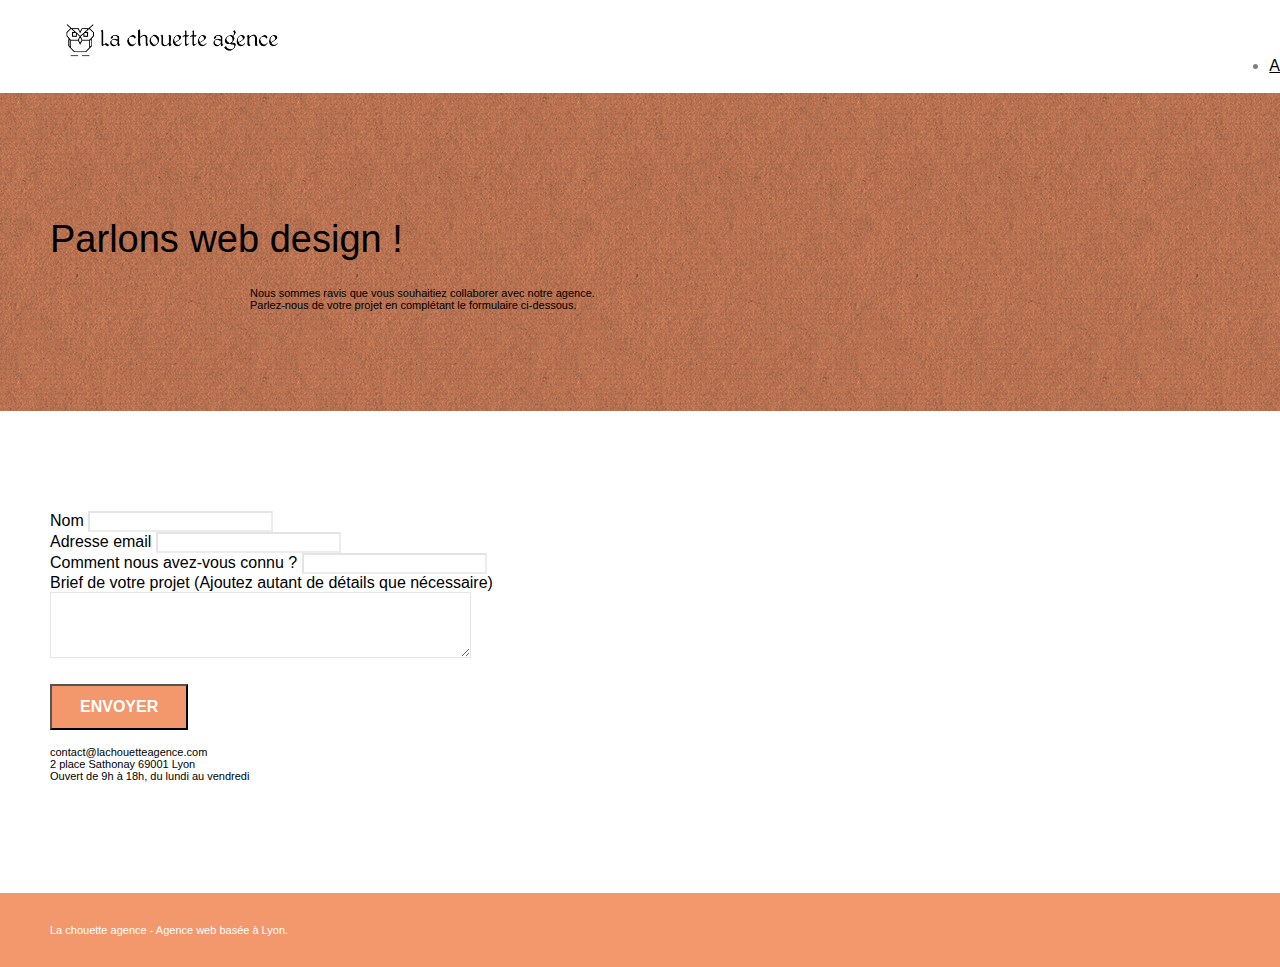
==== contact.html @ 60c96ae2 "modification for seo and accessibility" ====
<!doctype html>
<html lang="fr">
<head>
    <meta charset="utf-8">
    <meta name="keywords" content="agence web, agence web lyon, web design lyon, stratégie web">
    <meta name="description" content="La chouette agence est une agence de web design qui aide les entreprises à devenir attractives et visibles sur Internet. Plutôt que de suggérer des designs à la mode, nous travaillerons avec vous pour comprendre vos objectifs commerciaux afin de vous proposer le meilleur design possible.">
    <meta name="viewport" content="width=device-width, initial-scale=1, viewport-fit=cover">
    <link rel="shortcut icon" type="image/png" href="favicon.jpg">
	<link rel="stylesheet" type="text/css" href="./css/bootstrap.min.css">
	<link rel="stylesheet" type="text/css" href="style.css">
	<link rel="stylesheet" type="text/css" href="./css/font-awesome.min.css">
	<link rel="stylesheet" type="text/css" href="./css/et-line.min.css">	
    <title>Contact</title>   
<!-- Analytics -->
<script async src="https://www.googletagmanager.com/gtag/js?id=G-8RFT87WLG8"></script>
<script>
  window.dataLayer = window.dataLayer || [];
  function gtag(){dataLayer.push(arguments);}
  gtag('js', new Date());

  gtag('config', 'G-8RFT87WLG8');
</script>
<!-- Analytics END -->   
</head>
<body>
<!-- Principal conteneur -->
<main class="page-container">  
<!-- bloc-0 -->
<header class="bloc bgc-white l-bloc " id="bloc-0">
	<div class="container bloc-sm">
		<nav class="navbar row">
			<div class="navbar-header">
				<a class="navbar-brand" href="index.html" title="La Chouette Agence"><img src="img/la-chouette-agence.png" alt="logo la chouette agence retour page acceuil" height="40" /></a>
			</div>
			<div class="collapse navbar-collapse navbar-1 special-dropdown-nav">
				<ul class="site-navigation nav navbar-nav">
					<li>
						<a href="index.html" title="Accueil">Accueil</a>
					</li>
					<li>
						<a href="contact.html" title="Contact">Contact</a>
					</li>
				</ul>
			</div>
		</nav>
	</div>
</header>
<!-- bloc-0 END -->
<!-- bloc-6 -->
<section class="bloc bg-dots-bg bg-repeat bgc-atomic-tangerine d-bloc bloc-bg-texture texture-paper" id="bloc-6">
	<div class="container bloc-lg">
		<div class="row">
			<div class="col-sm-12">
				<h1 class="text-center hero-bloc-text tc-white">
					Parlons web design !
				</h1>
				<p class="text-center mg-lg tc-white tight-width-whitespace">
					Nous sommes ravis que vous souhaitiez collaborer avec notre agence.<br>
					Parlez-nous de votre projet en complétant le formulaire ci-dessous.
				</p>
			</div>
		</div>
	</div>
</section>
<!-- bloc-6 END -->
<!-- bloc-7 -->
<section class="bloc bgc-white l-bloc" id="bloc-7">
	<div class="container bloc-lg">
		<div class="row">
			<div class="col-sm-6">
				<form id="form_1" novalidate success-msg="Your message has been sent." fail-msg="Sorry it seems that our mail server is not responding, Sorry for the inconvenience!">
					<div class="form-group">
						<label>
							Nom
						</label>
						<input id="name" class="form-control" required />
					</div>
					<div class="form-group">
						<label>
							Adresse email
						</label>
						<input id="email" class="form-control" type="email" required />
					</div>
					<div class="form-group">
						<label>
							Comment nous avez-vous connu ?
						</label>
						<input class="form-control" type="email" required id="input_504" />
					</div>
					<div class="form-group">
						<label>
							Brief de votre projet (Ajoutez autant de détails que nécessaire)<br>
						</label><textarea id="message" class="form-control" rows="4" cols="50" required></textarea>
					</div> 
					<button class="bloc-button btn btn-lg btn-block cta-hero btn-atomic-tangerine" type="submit" title="Envoyer">
						Envoyer
					</button>
				</form>
			</div>
			<div class="col-sm-6">
				<p>
					contact@lachouetteagence.com<br>2 place Sathonay 69001 Lyon<br>Ouvert de 9h à 18h, du lundi au vendredi<br>
				</p>
			</div>
		</div>
	</div>
</section>
<!-- bloc-7 END -->
<!-- Footer - bloc-8 -->
<footer class="bloc bgc-atomic-tangerine d-bloc" id="bloc-8">
	<div class="container bloc-sm">
		<div class="row">
			<div class="col-sm-12">
				<p class="text-center white">
					La chouette agence - Agence web basée à Lyon.<br>
				</p>
			</div>
		</div>
	</div>
</footer>
<!-- Footer - bloc-8 END -->
<script src="./js/jquery-2.1.0.min.js"></script>
<script src="./js/bootstrap.min.js"></script>
<script src="./js/blocs.min.js"></script>
<script src="./js/jqBootstrapValidation.js"></script>
<script src="./js/formHandler.js"></script>
</main>
<!-- Principal conteneur END -->
</body>
</html>
---- style.css ----
body {
    margin: 0;
    padding: 0;
    background: #FFF;
    overflow-x: hidden;
    -webkit-font-smoothing: antialiased;
    -moz-osx-font-smoothing: grayscale;
}

a,
button {
    transition: all .3s ease-in-out;
    outline: none!important;
}

a:hover {
    cursor: pointer;
}

#page-loading-blocs-notifaction {
    position: fixed;
    top: 0;
    bottom: 0;
    width: 100%;
    z-index: 100000;
    background: #FFFFFF url("img/pageload-spinner.gif") no-repeat center center;
}

.bloc {
    width: 100%;
    clear: both;
    background: 50% 50% no-repeat;
    padding: 0 50px;
    -webkit-background-size: cover;
    -moz-background-size: cover;
    -o-background-size: cover;
    background-size: cover;
    position: relative;
}

.bloc .container {
    padding-left: 0;
    padding-right: 0;
}

.bloc-lg {
    padding: 100px 50px;
}

.bloc-md {
    padding: 50px;
}

.bloc-sm {
    padding: 20px 50px;
}

.bg-center,
.bg-l-edge,
.bg-r-edge,
.bg-t-edge,
.bg-b-edge,
.bg-tl-edge,
.bg-bl-edge,
.bg-tr-edge,
.bg-br-edge,
.bg-repeat {
    -webkit-background-size: auto!important;
    -moz-background-size: auto!important;
    -o-background-size: auto!important;
    background-size: auto!important;
}

.bg-repeat {
    background: repeat;
}

.bg-t-edge {
    background: top no-repeat;
}

.bloc-bg-texture::before {
    content: "";
    background-size: 2px 2px;
    position: absolute;
    top: 0;
    bottom: 0;
    left: 0;
    right: 0;
}

.texture-paper::before {
    background: url("img/texture-paper.png");
    background-size: 280px 280px;
}

.b-parallax {
    background-attachment: fixed;
}

.d-bloc {
    color: rgba(255, 255, 255, .7);
}

.d-bloc button:hover {
    color: rgba(255, 255, 255, .9);
}

.d-bloc .icon-round,
.d-bloc .icon-square,
.d-bloc .icon-rounded,
.d-bloc .icon-semi-rounded-a,
.d-bloc .icon-semi-rounded-b {
    border-color: rgba(255, 255, 255, .9);
}

.d-bloc .divider-h span {
    border-color: rgba(255, 255, 255, .2);
}

.d-bloc .a-btn,
.d-bloc .navbar a,
.d-bloc .navbar-brand,
.d-bloc a .icon-sm,
.d-bloc a .icon-md,
.d-bloc a .icon-lg,
.d-bloc a .icon-xl,
.d-bloc h1 a,
.d-bloc h2 a,
.d-bloc h3 a,
.d-bloc h4 a,
.d-bloc h5 a,
.d-bloc h6 a,
.d-bloc p a {
    color: rgba(255, 255, 255, .6);
}

.d-bloc .a-btn:hover,
.d-bloc .navbar a:hover,
.d-bloc .navbar-brand:hover,
.d-bloc a:hover .icon-sm,
.d-bloc a:hover .icon-md,
.d-bloc a:hover .icon-lg,
.d-bloc a:hover .icon-xl,
.d-bloc h1 a:hover,
.d-bloc h2 a:hover,
.d-bloc h3 a:hover,
.d-bloc h4 a:hover,
.d-bloc h5 a:hover,
.d-bloc h6 a:hover,
.d-bloc p a:hover {
    color: rgba(255, 255, 255, 1);
}

.d-bloc .navbar-toggle .icon-bar {
    background: rgba(255, 255, 255, 1);
}

.d-bloc .btn-wire,
.d-bloc .btn-wire:hover {
    color: rgba(255, 255, 255, 1);
    border-color: rgba(255, 255, 255, 1);
}

.d-bloc .panel {
    color: rgba(0, 0, 0, .5);
}

.d-bloc .panel button:hover {
    color: rgba(0, 0, 0, .7);
}

.d-bloc .panel icon {
    border-color: rgba(0, 0, 0, .7);
}

.d-bloc .panel .divider-h span {
    border-color: rgba(0, 0, 0, .1);
}

.d-bloc .panel .a-btn {
    color: rgba(0, 0, 0, .6);
}

.d-bloc .panel .a-btn:hover {
    color: rgba(0, 0, 0, 1);
}

.d-bloc .panel .btn-wire,
.d-bloc .panel .btn-wire:hover {
    color: rgba(0, 0, 0, .7);
    border-color: rgba(0, 0, 0, .3);
}

.d-bloc .panel,
.l-bloc {
    color: rgba(0, 0, 0, .5);
}

.d-bloc .panel button:hover,
.l-bloc button:hover {
    color: rgba(0, 0, 0, .7);
}

.l-bloc .icon-round,
.l-bloc .icon-square,
.l-bloc .icon-rounded,
.l-bloc .icon-semi-rounded-a,
.l-bloc .icon-semi-rounded-b {
    border-color: rgba(0, 0, 0, .7);
}

.d-bloc .panel .divider-h span,
.l-bloc .divider-h span {
    border-color: rgba(0, 0, 0, .1);
}

.d-bloc .panel .a-btn,
.l-bloc .a-btn,
.l-bloc .navbar a,
.l-bloc .navbar-brand,
.l-bloc a .icon-sm,
.l-bloc a .icon-md,
.l-bloc a .icon-lg,
.l-bloc a .icon-xl,
.l-bloc h1 a,
.l-bloc h2 a,
.l-bloc h3 a,
.l-bloc h4 a,
.l-bloc h5 a,
.l-bloc h6 a,
.l-bloc p a {
    color: black;
}

.d-bloc .panel .a-btn:hover,
.l-bloc .a-btn:hover,
.l-bloc .navbar a:hover,
.l-bloc .navbar-brand:hover,
.l-bloc a:hover .icon-sm,
.l-bloc a:hover .icon-md,
.l-bloc a:hover .icon-lg,
.l-bloc a:hover .icon-xl,
.l-bloc h1 a:hover,
.l-bloc h2 a:hover,
.l-bloc h3 a:hover,
.l-bloc h4 a:hover,
.l-bloc h5 a:hover,
.l-bloc h6 a:hover,
.l-bloc p a:hover {
    color: rgba(0, 0, 0, .6);
    border-bottom: 1px solid black;
}

.l-bloc .navbar-toggle .icon-bar {
    color: rgba(0, 0, 0, .6);
}

.d-bloc .panel .btn-wire,
.d-bloc .panel .btn-wire:hover,
.l-bloc .btn-wire,
.l-bloc .btn-wire:hover {
    color: rgba(0, 0, 0, .7);
    border-color: rgba(0, 0, 0, .3);
}

.voffset {
    margin-top: 30px;
}

.voffset-lg {
    margin-top: 80px;
}

.row-no-gutters {
    margin-right: 0;
    margin-left: 0;
}

.row.row-no-gutters > [class^="col-"],
.row.row-no-gutters > [class*=" col-"] {
    padding-right: 0;
    padding-left: 0;
}

#bloc-1-hero h1 {
    font-size: 32px;
}

.navbar {
    margin-bottom: 0;
    z-index: 1;
}

.navbar-brand {
    height: auto;
    padding: 3px 15px;
    font-size: 25px;
    font-weight: normal;
    font-weight: 600;
    line-height: 44px;
}

.navbar-brand img {
    max-height: 200px;
    margin: 0 5px 0 0;
    display: inline;
}

.navbar-brand img[src$=svg] {
    min-width: 100px;
}

.nav-center .navbar-brand img {
    margin: 0;
}

.navbar .nav {
    padding-top: 2px;
    margin-right: -16px;
    float: right;
    z-index: 1;
}

.nav > li {
    float: left;
    margin-top: 4px;
    font-size: 16px;
}

.navbar-nav .open .dropdown-menu > li > a {
    text-align: inherit;
}

.nav > li a:hover,
.nav > li a:focus {
    background: transparent;
}

.navbar-toggle {
    margin: 10px 10px 0 0;
    border: 0px;
}

.navbar-toggle:hover {
    background: transparent!important;
}

.navbar-toggle .icon-bar {
    background-color: rgba(0, 0, 0, .5);
    width: 26px;
}

.nav-invert .navbar .nav {
    float: left;
}

.nav-invert .navbar-header,
.nav-invert .navbar-brand {
    float: right;
    position: relative;
    z-index: 2;
}

@media (min-width: 768px) {
    .site-navigation {
        position: absolute;
        top: 50%;
        right: 20px;
        transform: translate(0, -50%);
        -webkit-transform: translateY(-50%);
    }
    .nav > li .dropdown-menu a,
    .nav > li .dropdown-menu a:hover {
        color: black;
    }
    .nav-invert .site-navigation {
        left: 0;
        right: 0;
    }
    .nav-center {
        text-align: center;
    }
    .nav-center .navbar-header {
        width: 100%;
    }
    .nav-center .navbar-header,
    .nav-center .navbar-brand,
    .nav-center .nav > li {
        float: none;
        display: inline-block;
    }
    .nav-center .site-navigation {
        position: relative;
        width: 100%;
        right: 0;
        margin-right: 0px;
        margin-top: 20px;
    }
    .nav-center.mini-nav .navbar-toggle {
        float: none;
        margin: 10px auto 0;
    }
}

.nav > li > .dropdown a {
    background: none!important;
    display: block;
    padding: 14px 15px;
}

nav .caret {
    margin: 0 5px;
}

.dropdown-menu .dropdown-menu {
    top: -8px;
    left: 100%;
}

.dropdown-menu .dropmenu-flow-right {
    top: 100%;
    left: 0;
    margin-left: -1px;
    border-top-left-radius: 0;
    border-top-right-radius: 0;
}

.dropdown-menu .dropdown span {
    border: 4px solid black;
    border-top-color: transparent;
    border-right-color: transparent;
    border-bottom-color: transparent;
    margin: 6px -5px 0 0!important;
    float: right;
}

.mg-md {
    margin-top: 10px;
    margin-bottom: 20px;
}

.mg-lg {
    margin-top: 10px;
    margin-bottom: 40px;
}

.btn {
    margin: 0 5px 5px 0;
}

.btn.pull-right {
    margin: 0 0 5px 5px;
}

.btn-d,
.btn-d:hover,
.btn-d:focus {
    color: #FFF;
    background: rgba(0, 0, 0, .3);
}

button {
    outline: none!important;
}

.btn-rd {
    border-radius: 40px;
}

.btn-clean {
    border: 1px solid rgba(0, 0, 0, .08);
    border-bottom-color: rgba(0, 0, 0, .1);
    text-shadow: 0 1px 0 rgba(0, 0, 1, .1);
    box-shadow: 0 1px 3px rgba(0, 0, 1, .25), inset 0 1px 0 0 rgba(255, 255, 255, .15);
}

.icon-md {
    font-size: 30px!important;
}

.icon-lg {
    font-size: 60px!important;
}

.sm-shadow {
    text-shadow: 0 1px 2px rgba(0, 0, 0, .3);
}

.panel-sq,
.panel-sq .panel-heading,
.panel-sq .panel-footer {
    border-radius: 0;
}

.panel-rd {
    border-radius: 30px;
}

.panel-rd .panel-heading {
    border-radius: 29px 29px 0 0;
}

.panel-rd .panel-footer {
    border-radius: 0 0 29px 29px;
}

.form-control {
    border-color: rgba(0, 0, 0, .1);
    box-shadow: none;
}

.scrollToTop {
    width: 40px;
    height: 40px;
    position: fixed;
    bottom: 20px;
    right: 20px;
    opacity: 0;
    z-index: 500;
    transition: all .3s ease-in-out;
}

.scrollToTop span {
    margin-top: 6px;
}

.showScrollTop {
    font-size: 14px;
    opacity: 1;
}

a[data-lightbox] {
    position: relative;
    display: block;
    text-align: center;
}

a[data-lightbox]:hover::before {
    content: "+";
    font-family: "HelveticaNeue-Light", "Helvetica Neue Light", "Helvetica Neue", Helvetica, Arial;
    font-size: 32px;
    width: 50px;
    height: 50px;
    margin-left: -25px;
    border-radius: 50%;
    background: rgba(0, 0, 0, .6);
    color: #FFF;
    font-weight: 100;
    z-index: 1;
    position: absolute;
    top: 50%;
    transform: translateY(-50%);
    -webkit-transform: translateY(-50%);
}

a[data-lightbox]:hover img {
    opacity: 0.6;
    -webkit-animation-fill-mode: none;
    animation-fill-mode: none;
}

#lightbox-modal {
    display: flex;
    align-items: center;
}

#lightbox-modal .modal-dialog {
    width: 90%;
    max-width: 900px;
    margin: 0 auto 0;
}

#lightbox-modal .modal-dialog img {
    max-height: 90vh;
    margin: 0 auto;
}

.lightbox-caption {
    padding: 20px;
    color: #FFF;
    background: rgba(0, 0, 0, .5);
    position: absolute;
    left: 15px;
    right: 15px;
    bottom: 5px;
}

.close-lightbox {
    color: #FFF;
    font-size: 30px;
    position: absolute;
    top: 20px;
    right: 20px;
    z-index: 20;
    background: rgba(0, 0, 0, .5);
    border: none;
    line-height: 30px;
    padding: 0 9px 5px;
    opacity: 0.3;
}

.close-lightbox:hover,
.next-lightbox:hover,
.prev-lightbox:hover {
    opacity: 1.0;
    color: #FFF;
}

.next-lightbox,
.prev-lightbox {
    font-size: 20px;
    color: rgba(255, 255, 255, .9);
    background: rgba(0, 0, 0, .5);
    transition: all .2s ease-in-out;
    position: absolute;
    top: 45%;
    z-index: 1;
    opacity: 0.4;
}

.next-lightbox {
    padding: 6px 8px 1px 13px;
    right: 25px;
}

.prev-lightbox {
    padding: 6px 13px 1px 10px;
    left: 25px;
}

.snapshot-lb .modal-body {
    padding-bottom: 45px;
}

.snapshot-lb .lightbox-caption {
    padding: 0;
    color: rgba(0, 0, 0, .5);
    background: none;
}

h1,
h2,
h3,
h4,
h5,
h6,
p,
label,
.btn,
a {
    font-family: "helvetica";
    font-weight: 400;
    color: black;
}

.container {
    max-width: 1000px;
}

.hero-bloc-text {
    font-size: 38px;
}

.hero-bloc-text-sub {
    font-size: 36px;
}

.statement-bloc-text {
    line-height: 26px;
    font-style: italic;
    font-size: 20px;
    text-align: center;
    font-weight: lighter;
    max-width: 520px;
    margin: auto auto auto auto;
}

p {
    font-size: 11px;
}

.tight-width-whitespace {
    max-width: 600px;
    margin: auto auto auto auto;
}

.h1 {
    font-size: 20px;
    font-family: "Open Sans";
}

.cta-hero {
    margin-top: 22px;
    color: #FFFFFF!important;
    text-transform: uppercase;
    padding: 12px 28px 12px 28px;
    font-size: 16px;
    font-weight: 700;
}

.social {
    max-width: 400px;
    margin: auto auto auto auto;
}

h2 {
    font-size: 22px;
    line-height: 1.4em;
}

h3 {
    font-size: 15px;
    text-transform: uppercase;
    font-weight: 700;
    color: #333333!important;
}

.med-width-whitespace {
    max-width: 800px;
    margin: auto auto auto auto;
    box-shadow: 0px 0px 0px #000000;
}

h1 {
    color: #333333!important;
}

h4 {
    color: #333333!important;
}

.icons {
    margin-bottom: 14px;
    margin-top: 24px;
}

.white {
    color: #FFFFFF!important;
}

.portfolio-thumb {
    margin-bottom: 24px;
}

.portfolio-row {
    margin-bottom: 44px;
    margin-top: 50px;
}

.avatar {
    box-shadow: 0px 4px 9px rgba(0, 0, 0, 0.3);
}

.black-background {
    background-color: rgba(165, 147, 99, 0.7);
    padding: 40px 40px 40px 40px;
}

.bold-link {
    font-weight: 900;
    text-decoration: underline!important;
}

.bgc-white {
    background-color: #FFFFFF;
}

.bgc-dark-slate-blue {
    background-color: #364577;
}

.bgc-atomic-tangerine {
    background-color: #F3976C;
}

.tc-white {
    color: black!important;
}

.btn-atomic-tangerine {
    background: #F3976C;
    color: #FFFFFF!important;
}

.btn-atomic-tangerine:hover {
    background: #c27956!important;
    color: #FFFFFF!important;
}

.ltc-white {
    color: #FFFFFF!important;
}

.ltc-white:hover {
    color: #cccccc!important;
}

.ltc-atomic-tangerine {
    color: #F3976C!important;
}

.ltc-atomic-tangerine:hover {
    color: #c27956!important;
}

.icon-dark-slate-blue {
    color: #364577!important;
    border-color: #364577!important;
}

.bg-dots-bg {
    background-image: url("img/dots-bg.png");
}

.bg-lines-h2-bg {
    background-image: url("img/lines-h2-bg.png");
}

.bg-banniere {
    background-image: url("img/la-chouette-agence-banniere.jpg");
}

.bg-presentation {
    background-image: url("img/image-de-presentation.bmp");
}

@media (max-width: 1024px) {
    .bloc {
        padding-left: 20px;
        padding-right: 20px;
    }
    .bloc.full-width-bloc,
    .bloc-tile-2.full-width-bloc .container,
    .bloc-tile-3.full-width-bloc .container,
    .bloc-tile-4.full-width-bloc .container {
        padding-left: 0;
        padding-right: 0;
    }
}

@media (max-width: 992px) and (min-width: 768px) {
    .navbar .nav {
        max-width: 80%
    }
    .nav-center.navbar .nav {
        max-width: 100%
    }
}

@media only screen and (min-device-width: 768px) and (max-device-width: 1024px) and (orientation: landscape) {
    .b-parallax {
        background-attachment: scroll;
    }
}

@media only screen and (min-device-width: 1024px) and (max-device-width: 1366px) and (-webkit-min-device-pixel-ratio: 1.5) {
    .b-parallax {
        background-attachment: scroll;
    }
}

@media (max-width: 991px) {
    .container {
        width: 100%;
    }
    .b-parallax {
        background-attachment: scroll;
    }
    .page-container,
    #hero-bloc {
        overflow-x: hidden;
        position: relative;
    }
    .bloc {
        padding-left: constant(safe-area-inset-left);
        padding-right: constant(safe-area-inset-right);
    }
    .bloc-group,
    .bloc-group .bloc {
        display: block;
        width: 100%;
    }
    .bloc-fill-screen .fill-bloc-top-edge,
    .bloc-fill-screen .fill-bloc-bottom-edge {
        padding: 0 20px;
        padding-left: constant(safe-area-inset-left);
        padding-right: constant(safe-area-inset-right);
    }
}

@media (max-width: 767px) {
    .page-container {
        overflow-x: hidden;
        position: relative;
    }
    h1,
    h2,
    h3,
    h4,
    h5,
    h6,
    p,
    #disqus_thread {
        padding-left: 10px!important;
        padding-right: 10px!important;
    }
    .b-parallax {
        background-attachment: scroll;
    }
    .navbar .nav {
        padding-top: 0;
        border-top: 1px solid rgba(0, 0, 0, .2);
        float: none!important;
    }
    .navbar.row {
        margin-left: 0;
        margin-right: 0;
    }
    .site-navigation {
        position: inherit;
        transform: none;
        -webkit-transform: none;
        -ms-transform: none;
    }
    .nav > li {
        margin-top: 0;
        border-bottom: 1px solid rgba(0, 0, 0, .1);
        background: rgba(0, 0, 0, .05);
        text-align: left;
        padding-left: 15px;
        width: 100%;
    }
    .nav > li:hover {
        background: rgba(0, 0, 0, .08);
    }
    .dropdown .dropdown a .caret {
        float: none;
        margin: 5px 0 0 10px!important;
        border: 4px solid black;
        border-bottom-color: transparent;
        border-right-color: transparent;
        border-left-color: transparent;
    }
    #hero-bloc .navbar .nav {
        background: rgba(0, 0, 0, .8);
    }
    #hero-bloc .navbar .nav a {
        color: rgba(255, 255, 255, .6);
    }
    .hero {
        padding: 50px 0;
    }
    .hero-nav {
        left: -1px;
        right: -1px;
    }
    .navbar-collapse {
        padding: 0;
        overflow-x: hidden;
        -webkit-box-shadow: none;
        box-shadow: none;
    }
    .navbar-brand img {
        max-height: 40px;
        width: auto;
    }
    .nav-invert .navbar-header {
        float: none;
        width: 100%;
    }
    .nav-invert .navbar-toggle {
        float: left;
        margin-left: 10px;
    }
    .bloc {
        padding-left: 0;
        padding-right: 0;
    }
    .bloc-xxl,
    .bloc-xl,
    .bloc-lg {
        padding: 40px 0;
    }
    .bloc-sm,
    .bloc-md {
        padding-left: 0;
        padding-right: 0;
    }
    .bloc-tile-2 .container,
    .bloc-tile-3 .container,
    .bloc-tile-4 .container,
    .bloc-fill-screen .fill-bloc-top-edge,
    .bloc-fill-screen .fill-bloc-bottom-edge {
        padding-left: 0;
        padding-right: 0;
    }
    .a-block {
        padding: 0 10px;
    }
    .btn-dwn {
        display: none;
    }
    .voffset {
        margin-top: 5px;
    }
    .voffset-md {
        margin-top: 20px;
    }
    .voffset-lg {
        margin-top: 30px;
    }
    form {
        padding: 5px;
    }
    .close-lightbox {
        display: inline-block;
    }
    .blocsapp-device-iphone5 {
        background-size: 216px 425px;
        padding-top: 60px;
        width: 216px;
        height: 425px;
    }
    .blocsapp-device-iphone5 img {
        width: 180px;
        height: 320px;
    }
}

@media (max-width: 400px) {
    .bloc {
        padding-left: 0;
        padding-right: 0;
    }
}

@media (max-width: 767px) {
    .bloc-mob-center-text {
        text-align: center;
    }
}
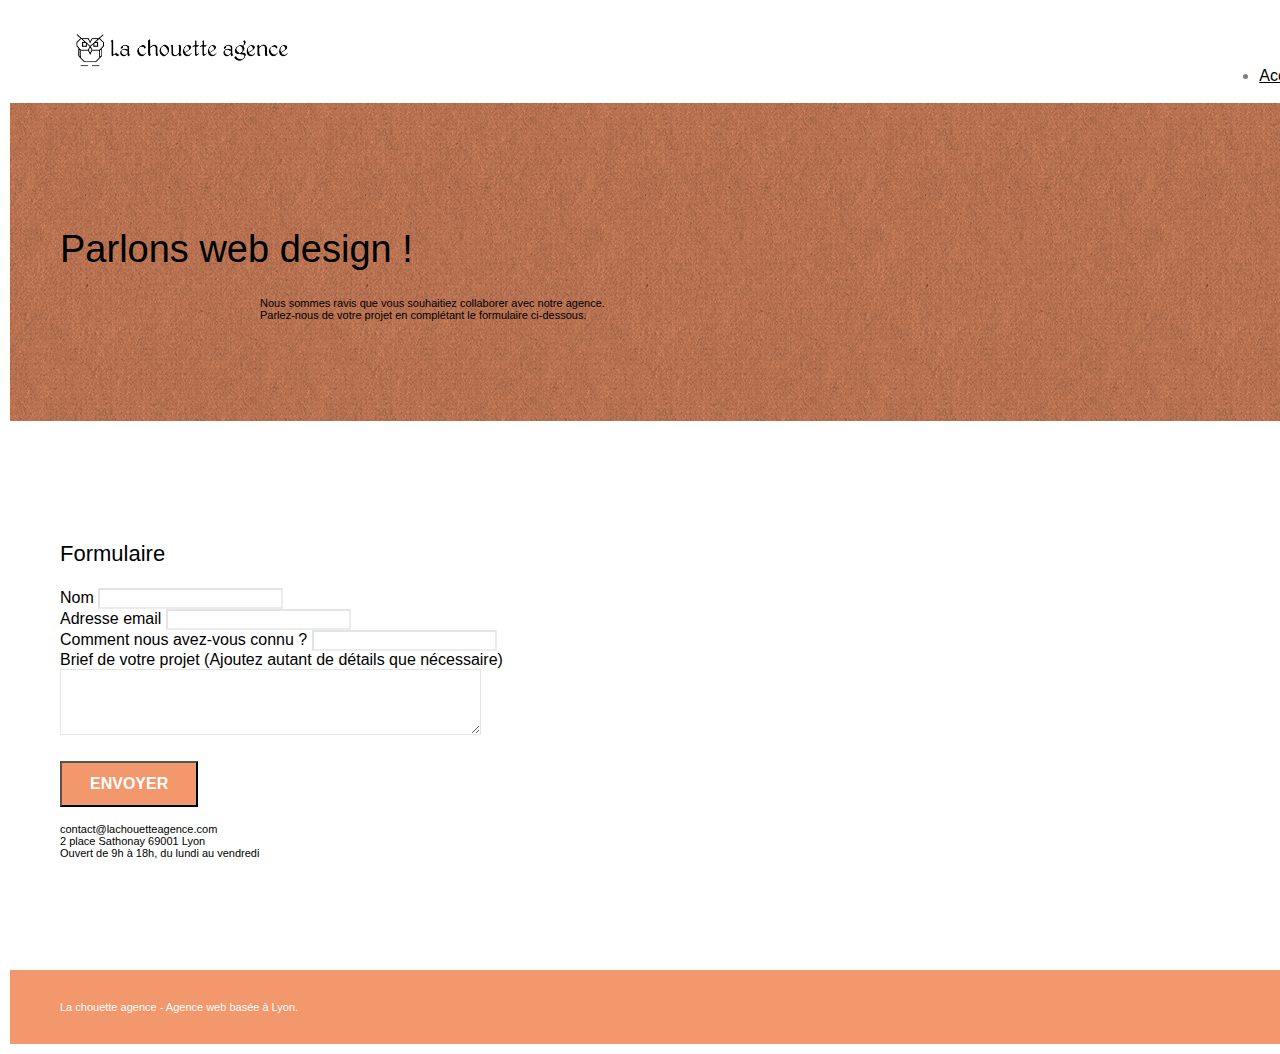
==== commit a605f833: "amelioration of label tags and errors validations" ====
--- a/contact.html
+++ b/contact.html
@@ -68,27 +68,28 @@
 	<div class="container bloc-lg">
 		<div class="row">
 			<div class="col-sm-6">
-				<form id="form_1" novalidate success-msg="Your message has been sent." fail-msg="Sorry it seems that our mail server is not responding, Sorry for the inconvenience!">
+				<h2>Formulaire</h2>
+				<form id="form_1" novalidate method="post" action="./includes/form_1.php">
 					<div class="form-group">
-						<label>
+						<label for="name">
 							Nom
 						</label>
 						<input id="name" class="form-control" required />
 					</div>
 					<div class="form-group">
-						<label>
+						<label for="email">
 							Adresse email
 						</label>
 						<input id="email" class="form-control" type="email" required />
 					</div>
 					<div class="form-group">
-						<label>
+						<label for="input_504">
 							Comment nous avez-vous connu ?
 						</label>
 						<input class="form-control" type="email" required id="input_504" />
 					</div>
 					<div class="form-group">
-						<label>
+						<label for="message">
 							Brief de votre projet (Ajoutez autant de détails que nécessaire)<br>
 						</label><textarea id="message" class="form-control" rows="4" cols="50" required></textarea>
 					</div> 
--- a/style.css
+++ b/style.css
@@ -1,6 +1,6 @@
 body {
     margin: 0;
-    padding: 0;
+    padding: 10px;
     background: #FFF;
     overflow-x: hidden;
     -webkit-font-smoothing: antialiased;
@@ -848,13 +848,13 @@
     }
 }
 
-@media only screen and (min-device-width: 768px) and (max-device-width: 1024px) and (orientation: landscape) {
+@media only screen and (min-width: 768px) and (max-width: 1024px) and (orientation: landscape) {
     .b-parallax {
         background-attachment: scroll;
     }
 }
 
-@media only screen and (min-device-width: 1024px) and (max-device-width: 1366px) and (-webkit-min-device-pixel-ratio: 1.5) {
+@media only screen and (min-width: 1024px) and (max-width: 1366px) and (-webkit-min-device-pixel-ratio: 1.5) {
     .b-parallax {
         background-attachment: scroll;
     }
@@ -873,8 +873,8 @@
         position: relative;
     }
     .bloc {
-        padding-left: constant(safe-area-inset-left);
-        padding-right: constant(safe-area-inset-right);
+        padding-left: 0px;
+        padding-right: 0px;
     }
     .bloc-group,
     .bloc-group .bloc {
@@ -884,8 +884,8 @@
     .bloc-fill-screen .fill-bloc-top-edge,
     .bloc-fill-screen .fill-bloc-bottom-edge {
         padding: 0 20px;
-        padding-left: constant(safe-area-inset-left);
-        padding-right: constant(safe-area-inset-right);
+        padding-left: 0px;
+        padding-right: 0px;
     }
 }
 
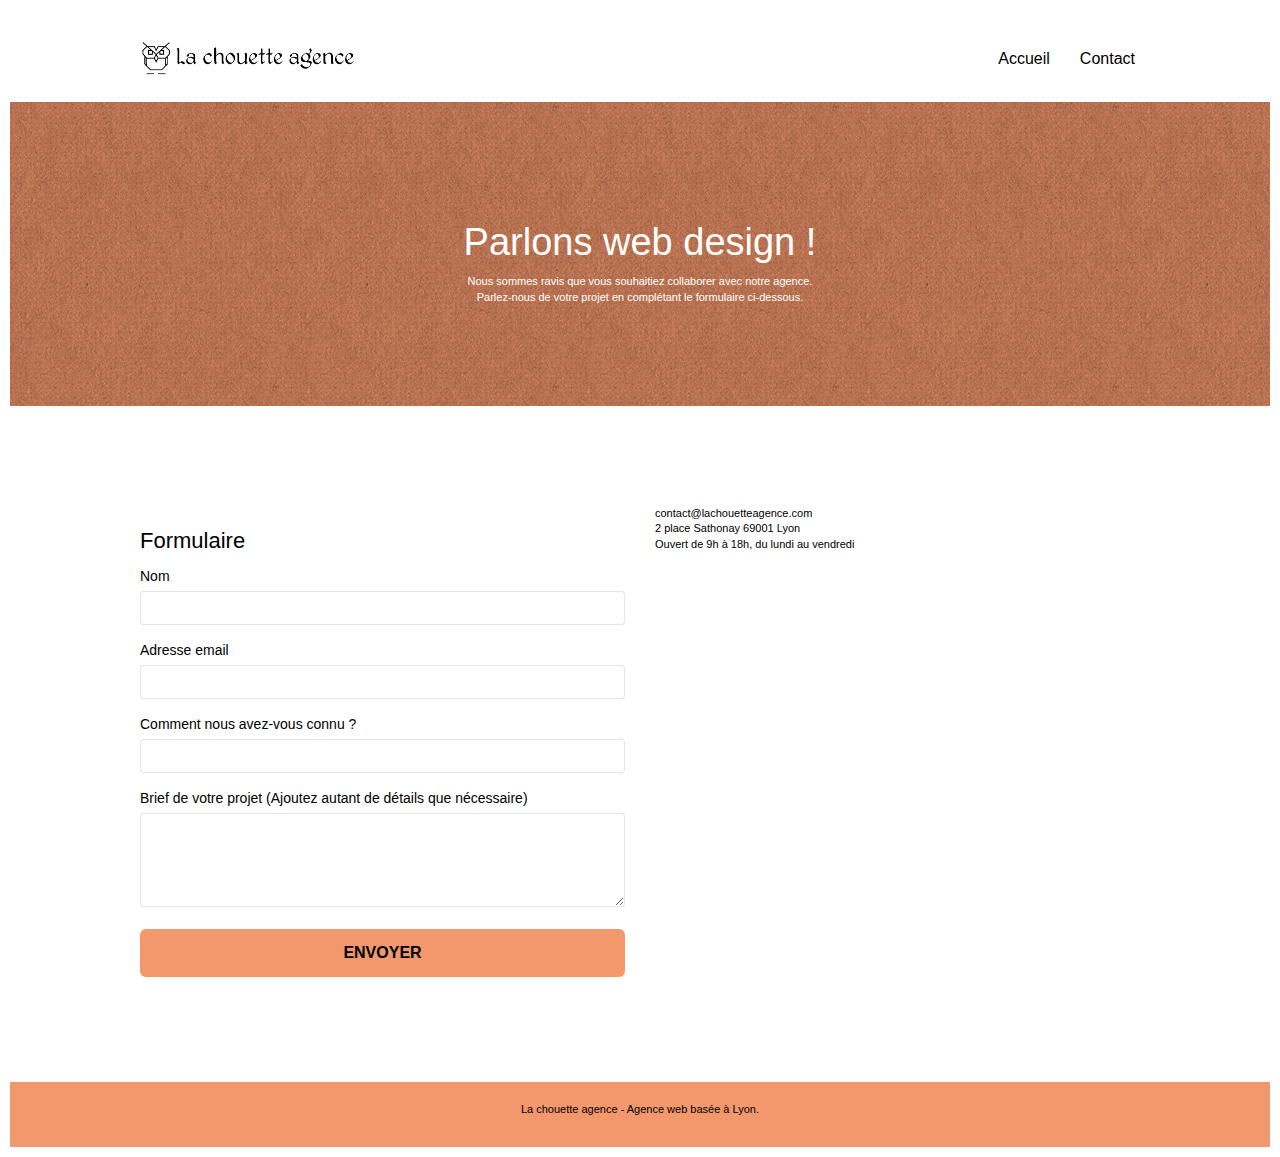
==== commit 6177fd53: "responsive modifications" ====
--- a/contact.html
+++ b/contact.html
@@ -6,10 +6,10 @@
     <meta name="description" content="La chouette agence est une agence de web design qui aide les entreprises à devenir attractives et visibles sur Internet. Plutôt que de suggérer des designs à la mode, nous travaillerons avec vous pour comprendre vos objectifs commerciaux afin de vous proposer le meilleur design possible.">
     <meta name="viewport" content="width=device-width, initial-scale=1, viewport-fit=cover">
     <link rel="shortcut icon" type="image/png" href="favicon.jpg">
-	<link rel="stylesheet" type="text/css" href="./css/bootstrap.min.css">
+	<link rel="stylesheet" type="text/css" href="./css/bootstrap.css">
 	<link rel="stylesheet" type="text/css" href="style.css">
-	<link rel="stylesheet" type="text/css" href="./css/font-awesome.min.css">
-	<link rel="stylesheet" type="text/css" href="./css/et-line.min.css">	
+	<link rel="stylesheet" type="text/css" href="./css/font-awesome.css">
+	<link rel="stylesheet" type="text/css" href="./css/et-line.css">	
     <title>Contact</title>   
 <!-- Analytics -->
 <script async src="https://www.googletagmanager.com/gtag/js?id=G-8RFT87WLG8"></script>
@@ -32,7 +32,7 @@
 			<div class="navbar-header">
 				<a class="navbar-brand" href="index.html" title="La Chouette Agence"><img src="img/la-chouette-agence.png" alt="logo la chouette agence retour page acceuil" height="40" /></a>
 			</div>
-			<div class="collapse navbar-collapse navbar-1 special-dropdown-nav">
+			<div class="navbar-collapse navbar-1 special-dropdown-nav">
 				<ul class="site-navigation nav navbar-nav">
 					<li>
 						<a href="index.html" title="Accueil">Accueil</a>
--- a/style.css
+++ b/style.css
@@ -545,7 +545,7 @@
     margin-left: -25px;
     border-radius: 50%;
     background: rgba(0, 0, 0, .6);
-    color: #FFF;
+    color: black;
     font-weight: 100;
     z-index: 1;
     position: absolute;
@@ -692,7 +692,7 @@
 
 .cta-hero {
     margin-top: 22px;
-    color: #FFFFFF!important;
+    color: white!important;
     text-transform: uppercase;
     padding: 12px 28px 12px 28px;
     font-size: 16px;
@@ -723,7 +723,7 @@
 }
 
 h1 {
-    color: #333333!important;
+    color: white;
 }
 
 h4 {
@@ -736,7 +736,7 @@
 }
 
 .white {
-    color: #FFFFFF!important;
+    color: black!important;
 }
 
 .portfolio-thumb {
@@ -775,17 +775,17 @@
 }
 
 .tc-white {
-    color: black!important;
+    color: white!important;
 }
 
 .btn-atomic-tangerine {
     background: #F3976C;
-    color: #FFFFFF!important;
+    color: black!important;
 }
 
 .btn-atomic-tangerine:hover {
     background: #c27956!important;
-    color: #FFFFFF!important;
+    color: black!important;
 }
 
 .ltc-white {
--- a/css/et-line.css
+++ b/css/et-line.css
@@ -0,0 +1,519 @@
+@font-face {
+    font-family: et-line;
+    src: url(../fonts/et-line.eot);
+    src: url(../fonts/et-line.eot?#iefix) format('embedded-opentype'), url(../fonts/et-line.woff) format('woff'), url(../fonts/et-line.ttf) format('truetype'), url(../fonts/et-line.svg#et-line) format('svg');
+    font-weight: 400;
+    font-style: normal
+}
+
+.et-icon-adjustments,
+.et-icon-alarmclock,
+.et-icon-anchor,
+.et-icon-aperture,
+.et-icon-attachment,
+.et-icon-bargraph,
+.et-icon-basket,
+.et-icon-beaker,
+.et-icon-bike,
+.et-icon-book-open,
+.et-icon-briefcase,
+.et-icon-browser,
+.et-icon-calendar,
+.et-icon-camera,
+.et-icon-caution,
+.et-icon-chat,
+.et-icon-circle-compass,
+.et-icon-clipboard,
+.et-icon-clock,
+.et-icon-cloud,
+.et-icon-compass,
+.et-icon-desktop,
+.et-icon-dial,
+.et-icon-document,
+.et-icon-documents,
+.et-icon-download,
+.et-icon-dribbble,
+.et-icon-edit,
+.et-icon-envelope,
+.et-icon-expand,
+.et-icon-facebook,
+.et-icon-flag,
+.et-icon-focus,
+.et-icon-gears,
+.et-icon-genius,
+.et-icon-gift,
+.et-icon-global,
+.et-icon-globe,
+.et-icon-googleplus,
+.et-icon-grid,
+.et-icon-happy,
+.et-icon-hazardous,
+.et-icon-heart,
+.et-icon-hotairballoon,
+.et-icon-hourglass,
+.et-icon-key,
+.et-icon-laptop,
+.et-icon-layers,
+.et-icon-lifesaver,
+.et-icon-lightbulb,
+.et-icon-linegraph,
+.et-icon-linkedin,
+.et-icon-lock,
+.et-icon-magnifying-glass,
+.et-icon-map,
+.et-icon-map-pin,
+.et-icon-megaphone,
+.et-icon-mic,
+.et-icon-mobile,
+.et-icon-newspaper,
+.et-icon-notebook,
+.et-icon-paintbrush,
+.et-icon-paperclip,
+.et-icon-pencil,
+.et-icon-phone,
+.et-icon-picture,
+.et-icon-pictures,
+.et-icon-piechart,
+.et-icon-presentation,
+.et-icon-pricetags,
+.et-icon-printer,
+.et-icon-profile-female,
+.et-icon-profile-male,
+.et-icon-puzzle,
+.et-icon-quote,
+.et-icon-recycle,
+.et-icon-refresh,
+.et-icon-ribbon,
+.et-icon-rss,
+.et-icon-sad,
+.et-icon-scissors,
+.et-icon-scope,
+.et-icon-search,
+.et-icon-shield,
+.et-icon-speedometer,
+.et-icon-strategy,
+.et-icon-streetsign,
+.et-icon-tablet,
+.et-icon-target,
+.et-icon-telescope,
+.et-icon-toolbox,
+.et-icon-tools,
+.et-icon-tools-2,
+.et-icon-trophy,
+.et-icon-tumblr,
+.et-icon-twitter,
+.et-icon-upload,
+.et-icon-video,
+.et-icon-wallet,
+.et-icon-wine {
+    font-family: et-line;
+    speak: none;
+    font-style: normal;
+    font-weight: 400;
+    font-variant: normal;
+    text-transform: none;
+    line-height: 1;
+    -webkit-font-smoothing: antialiased;
+    -moz-osx-font-smoothing: grayscale;
+    display: inline-block
+}
+
+.et-icon-mobile:before {
+    content: "\e000"
+}
+
+.et-icon-laptop:before {
+    content: "\e001"
+}
+
+.et-icon-desktop:before {
+    content: "\e002"
+}
+
+.et-icon-tablet:before {
+    content: "\e003"
+}
+
+.et-icon-phone:before {
+    content: "\e004"
+}
+
+.et-icon-document:before {
+    content: "\e005"
+}
+
+.et-icon-documents:before {
+    content: "\e006"
+}
+
+.et-icon-search:before {
+    content: "\e007"
+}
+
+.et-icon-clipboard:before {
+    content: "\e008"
+}
+
+.et-icon-newspaper:before {
+    content: "\e009"
+}
+
+.et-icon-notebook:before {
+    content: "\e00a"
+}
+
+.et-icon-book-open:before {
+    content: "\e00b"
+}
+
+.et-icon-browser:before {
+    content: "\e00c"
+}
+
+.et-icon-calendar:before {
+    content: "\e00d"
+}
+
+.et-icon-presentation:before {
+    content: "\e00e"
+}
+
+.et-icon-picture:before {
+    content: "\e00f"
+}
+
+.et-icon-pictures:before {
+    content: "\e010"
+}
+
+.et-icon-video:before {
+    content: "\e011"
+}
+
+.et-icon-camera:before {
+    content: "\e012"
+}
+
+.et-icon-printer:before {
+    content: "\e013"
+}
+
+.et-icon-toolbox:before {
+    content: "\e014"
+}
+
+.et-icon-briefcase:before {
+    content: "\e015"
+}
+
+.et-icon-wallet:before {
+    content: "\e016"
+}
+
+.et-icon-gift:before {
+    content: "\e017"
+}
+
+.et-icon-bargraph:before {
+    content: "\e018"
+}
+
+.et-icon-grid:before {
+    content: "\e019"
+}
+
+.et-icon-expand:before {
+    content: "\e01a"
+}
+
+.et-icon-focus:before {
+    content: "\e01b"
+}
+
+.et-icon-edit:before {
+    content: "\e01c"
+}
+
+.et-icon-adjustments:before {
+    content: "\e01d"
+}
+
+.et-icon-ribbon:before {
+    content: "\e01e"
+}
+
+.et-icon-hourglass:before {
+    content: "\e01f"
+}
+
+.et-icon-lock:before {
+    content: "\e020"
+}
+
+.et-icon-megaphone:before {
+    content: "\e021"
+}
+
+.et-icon-shield:before {
+    content: "\e022"
+}
+
+.et-icon-trophy:before {
+    content: "\e023"
+}
+
+.et-icon-flag:before {
+    content: "\e024"
+}
+
+.et-icon-map:before {
+    content: "\e025"
+}
+
+.et-icon-puzzle:before {
+    content: "\e026"
+}
+
+.et-icon-basket:before {
+    content: "\e027"
+}
+
+.et-icon-envelope:before {
+    content: "\e028"
+}
+
+.et-icon-streetsign:before {
+    content: "\e029"
+}
+
+.et-icon-telescope:before {
+    content: "\e02a"
+}
+
+.et-icon-gears:before {
+    content: "\e02b"
+}
+
+.et-icon-key:before {
+    content: "\e02c"
+}
+
+.et-icon-paperclip:before {
+    content: "\e02d"
+}
+
+.et-icon-attachment:before {
+    content: "\e02e"
+}
+
+.et-icon-pricetags:before {
+    content: "\e02f"
+}
+
+.et-icon-lightbulb:before {
+    content: "\e030"
+}
+
+.et-icon-layers:before {
+    content: "\e031"
+}
+
+.et-icon-pencil:before {
+    content: "\e032"
+}
+
+.et-icon-tools:before {
+    content: "\e033"
+}
+
+.et-icon-tools-2:before {
+    content: "\e034"
+}
+
+.et-icon-scissors:before {
+    content: "\e035"
+}
+
+.et-icon-paintbrush:before {
+    content: "\e036"
+}
+
+.et-icon-magnifying-glass:before {
+    content: "\e037"
+}
+
+.et-icon-circle-compass:before {
+    content: "\e038"
+}
+
+.et-icon-linegraph:before {
+    content: "\e039"
+}
+
+.et-icon-mic:before {
+    content: "\e03a"
+}
+
+.et-icon-strategy:before {
+    content: "\e03b"
+}
+
+.et-icon-beaker:before {
+    content: "\e03c"
+}
+
+.et-icon-caution:before {
+    content: "\e03d"
+}
+
+.et-icon-recycle:before {
+    content: "\e03e"
+}
+
+.et-icon-anchor:before {
+    content: "\e03f"
+}
+
+.et-icon-profile-male:before {
+    content: "\e040"
+}
+
+.et-icon-profile-female:before {
+    content: "\e041"
+}
+
+.et-icon-bike:before {
+    content: "\e042"
+}
+
+.et-icon-wine:before {
+    content: "\e043"
+}
+
+.et-icon-hotairballoon:before {
+    content: "\e044"
+}
+
+.et-icon-globe:before {
+    content: "\e045"
+}
+
+.et-icon-genius:before {
+    content: "\e046"
+}
+
+.et-icon-map-pin:before {
+    content: "\e047"
+}
+
+.et-icon-dial:before {
+    content: "\e048"
+}
+
+.et-icon-chat:before {
+    content: "\e049"
+}
+
+.et-icon-heart:before {
+    content: "\e04a"
+}
+
+.et-icon-cloud:before {
+    content: "\e04b"
+}
+
+.et-icon-upload:before {
+    content: "\e04c"
+}
+
+.et-icon-download:before {
+    content: "\e04d"
+}
+
+.et-icon-target:before {
+    content: "\e04e"
+}
+
+.et-icon-hazardous:before {
+    content: "\e04f"
+}
+
+.et-icon-piechart:before {
+    content: "\e050"
+}
+
+.et-icon-speedometer:before {
+    content: "\e051"
+}
+
+.et-icon-global:before {
+    content: "\e052"
+}
+
+.et-icon-compass:before {
+    content: "\e053"
+}
+
+.et-icon-lifesaver:before {
+    content: "\e054"
+}
+
+.et-icon-clock:before {
+    content: "\e055"
+}
+
+.et-icon-aperture:before {
+    content: "\e056"
+}
+
+.et-icon-quote:before {
+    content: "\e057"
+}
+
+.et-icon-scope:before {
+    content: "\e058"
+}
+
+.et-icon-alarmclock:before {
+    content: "\e059"
+}
+
+.et-icon-refresh:before {
+    content: "\e05a"
+}
+
+.et-icon-happy:before {
+    content: "\e05b"
+}
+
+.et-icon-sad:before {
+    content: "\e05c"
+}
+
+.et-icon-facebook:before {
+    content: "\e05d"
+}
+
+.et-icon-twitter:before {
+    content: "\e05e"
+}
+
+.et-icon-googleplus:before {
+    content: "\e05f"
+}
+
+.et-icon-rss:before {
+    content: "\e060"
+}
+
+.et-icon-tumblr:before {
+    content: "\e061"
+}
+
+.et-icon-linkedin:before {
+    content: "\e062"
+}
+
+.et-icon-dribbble:before {
+    content: "\e063"
+}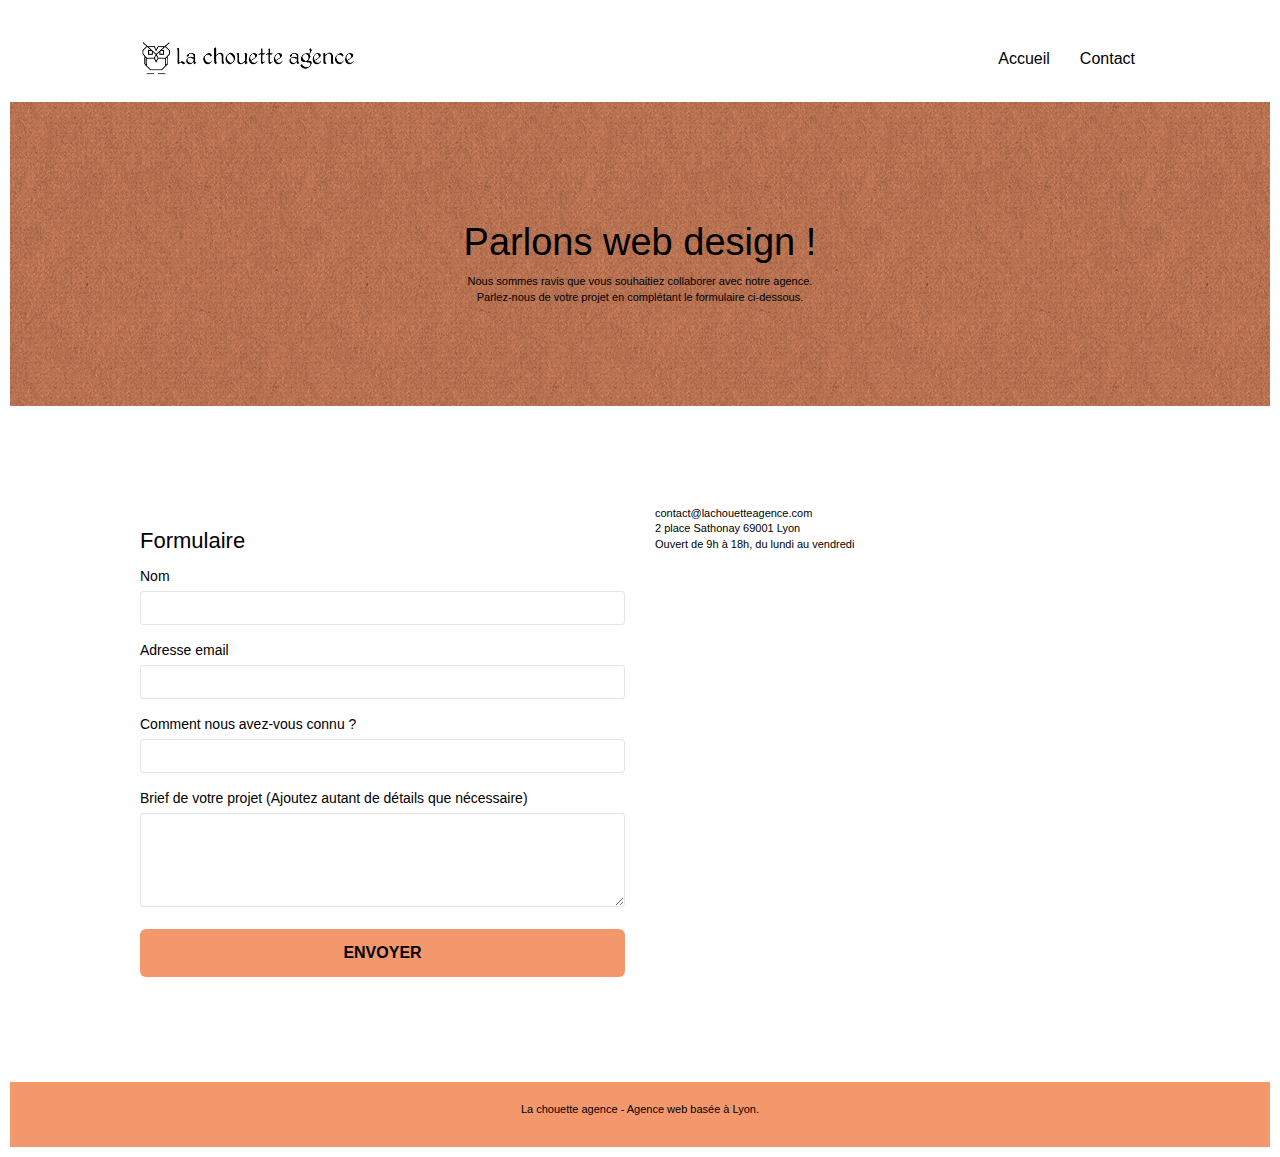
==== commit 05f12280: "text contrast in contact.html" ====
--- a/contact.html
+++ b/contact.html
@@ -51,10 +51,10 @@
 	<div class="container bloc-lg">
 		<div class="row">
 			<div class="col-sm-12">
-				<h1 class="text-center hero-bloc-text tc-white">
+				<h1 class="text-center hero-bloc-text black-text">
 					Parlons web design !
 				</h1>
-				<p class="text-center mg-lg tc-white tight-width-whitespace">
+				<p class="text-center mg-lg tight-width-whitespace">
 					Nous sommes ravis que vous souhaitiez collaborer avec notre agence.<br>
 					Parlez-nous de votre projet en complétant le formulaire ci-dessous.
 				</p>
@@ -120,9 +120,9 @@
 	</div>
 </footer>
 <!-- Footer - bloc-8 END -->
-<script src="./js/jquery-2.1.0.min.js"></script>
-<script src="./js/bootstrap.min.js"></script>
-<script src="./js/blocs.min.js"></script>
+<script src="./js/jquery-2.1.0.js"></script>
+<script src="./js/bootstrap.js"></script>
+<script src="./js/blocs.js"></script>
 <script src="./js/jqBootstrapValidation.js"></script>
 <script src="./js/formHandler.js"></script>
 </main>
--- a/style.css
+++ b/style.css
@@ -5,6 +5,9 @@
     overflow-x: hidden;
     -webkit-font-smoothing: antialiased;
     -moz-osx-font-smoothing: grayscale;
+}
+.black-text{
+    color: black!important;
 }
 
 a,
@@ -822,7 +825,7 @@
 }
 
 .bg-presentation {
-    background-image: url("img/image-de-presentation.bmp");
+    background-image: url("img/image_de_presentation.jpg");
 }
 
 @media (max-width: 1024px) {
